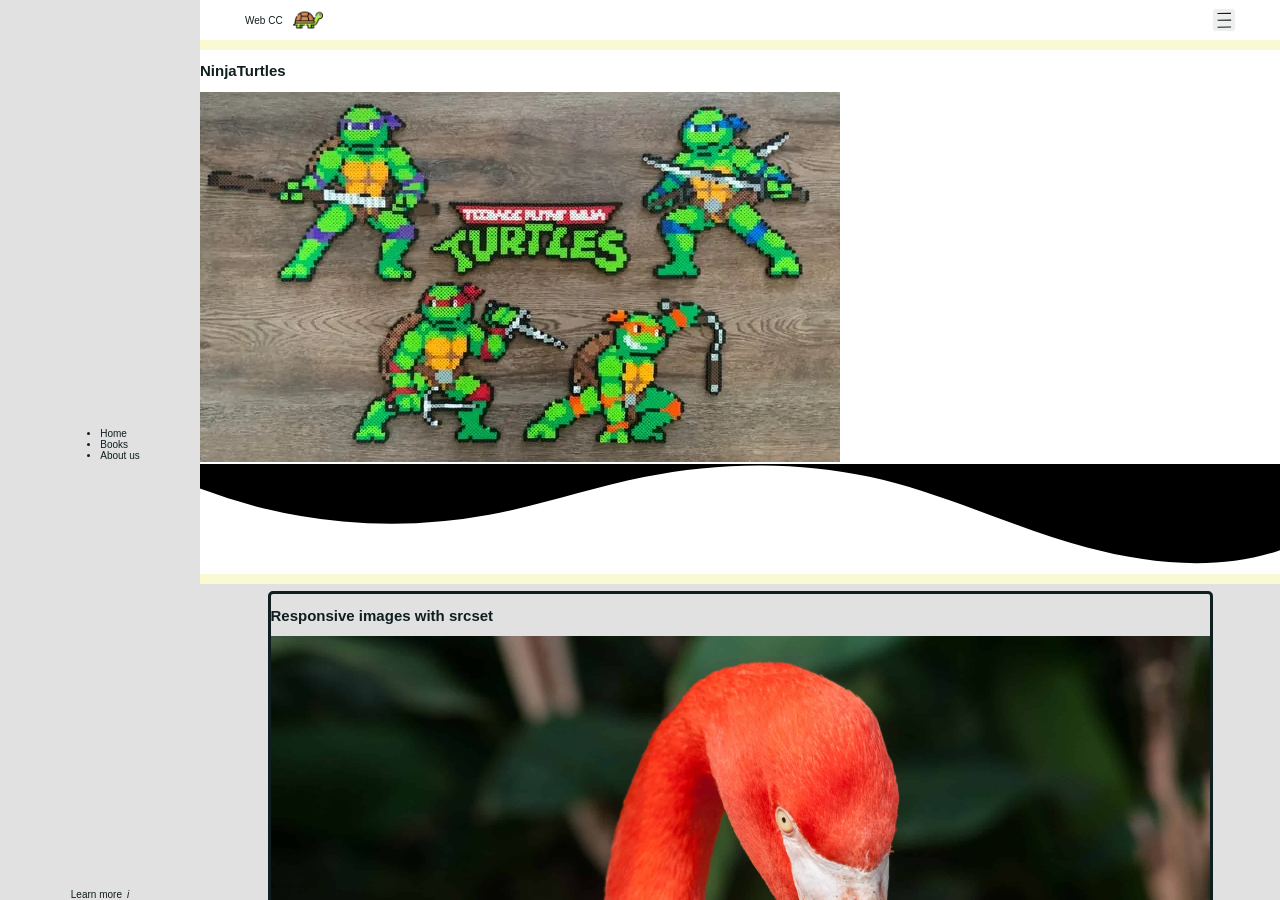
==== abril copy/index.html @ 85e75a59 "dropdown v1" ====
<!DOCTYPE html>
<html lang="en">
<head>
    <meta charset="UTF-8">
    <meta name="viewport" content="width=device-width, initial-scale=1.0">
    <title>Star wars API</title>
    <link rel="icon" href="/public/favicon.ico">
    <link rel="stylesheet" href="assets/css/styles.css">
    <link rel="stylesheet" href="assets/css/sidebar.css">
    <link rel="stylesheet" href="assets/css/header.css">
    <link rel="stylesheet" href="assets/css/main.css">
    <link rel="stylesheet" href="assets/css/footer.css">
    <link rel="stylesheet" href="assets/css/keyframes.css">
    <link rel="stylesheet" href="assets/css/buttons.css">
    <link rel="stylesheet" href="assets/css/tables.css">
    <link rel="stylesheet" href="assets/css/utils.css">
    <link rel="stylesheet" href="assets/css/carousel.css">
    <link rel="stylesheet" href="assets/css/media.css">
    <link rel="stylesheet" href="assets/css/forms.css">
    <link rel="stylesheet" href="assets/css/dropdown.css">
</head>
<body>
    <div id="page-wrapper" class="page-wrapper">
        <aside id="sidebar" class="sidebar" aria-roledescription="sidebar for the webpage">
            <div class="sidebar-header"></div>
            <div class="sidebar-body">
                <ul>
                    <li>Home</li>
                    <li>Books</li>
                    <li>About us</li>
                </ul>
            </div>
            <div class="sidebar-footer">
                <div class="d-flex-default">
                    <span>Learn more</span>
                    <i class="icon">i</i>
                </div>
            </div>
        </aside>
        <div id="main-content" class="main-content" aria-roledescription="page content">
            <header id="header" class="header">
                <nav class="navbar navbar-collapse">
                    <a href="/" class="brand-logo">
                        <span>Web CC</span>
                        <img src="./assets/img/logo.png" alt="turtle's logo">
                    </a>
                    <button class="nav-dropdown-toggler btn" aria-controls="nav-dropdown-menu" aria-expanded="false">
                        <span>
                            <svg xmlns="http://www.w3.org/2000/svg" viewBox="0 0 500 500">
                                <path d="M 97.529 101.228 L 398.877 98.022" id="line1"></path>
                                <path d="M 101.804 251.367 L 403.152 248.161" id="line2"></path>
                                <path d="M 100.735 404.178 L 402.083 400.972" id="line3"></path>
                            </svg>
                        </span>
                    </button>
                    <div class="nav-dropdown-menu bg-secondary" id="nav-dropdown-menu">
                        <ul class="navbar-ul">
                            <li class="bg-tertiary"><a href="#" class="link">Login</a></li>
                            <li class="bg-tertiary"><a href="#" class="link">Search</a></li>
                            <li class="bg-tertiary"><a href="#" class="link">Settings</a></li>
                            <hr>
                            <li class="dropdown-wrapper">
                                <a class="dropdown-toggler link">
                                    <span>More</span>
                                    <svg viewBox="0 0 24 24" xmlns="http://www.w3.org/2000/svg">
                                        <path d="M6 9L12 15L18 9" stroke-linecap="round" stroke-linejoin="round"/>
                                    </svg>
                                </a>
                                <div class="dropdown-menu">
                                    <ul class="dropdown-ul">
                                        <li class="dropdown-option"><a href="#" class="link">Link</a></li>
                                        <li class="dropdown-option"><a href="#" class="link">To</a></li>
                                        <li class="dropdown-option"><a href="#" class="link">other</a></li>
                                    </ul>
                                </div>
                            </li>
                        </ul>
                    </div>
                </nav>
            </header>
            <main id="main" class="snap-wrapper">
                <section class="snap-child hero-section bg-primary" aria-description="hero-section">
                    <div>
                        <h1><span>Ninja</span><span>Turtles</span></h1>
                    </div>
                    <img
                    src="./assets/img/animals/turtles.jpg"
                    alt="Hero background"
                    srcset="
                    ./assets/img/animals/cute.jpg 500px,
                    ./assets/img/animals/turtles800.jpg 80px,
                    ./assets/img/animals/flaming4x.jpg 1000px
                    "
                    sizes="
                    10px,
                    (min-width: 768px) 760px,
                    (min-width: 1024x) 10px"
                    >
                </section>
                <div class="app-wave">
                    <svg data-name="Layer 1" xmlns="http://www.w3.org/2000/svg" viewBox="0 0 1200 120" preserveAspectRatio="none">
                        <path d="M321.39,56.44c58-10.79,114.16-30.13,172-41.86,82.39-16.72,168.19-17.73,250.45-.39C823.78,31,906.67,72,985.66,92.83c70.05,18.48,146.53,26.09,214.34,3V0H0V27.35A600.21,600.21,0,0,0,321.39,56.44Z" class="shape-fill"></path>
                    </svg>
                </div>
                <section class="snap-child bg-secondary" aria-description="section-table">
                    <div class="container box mx-auto">
                        <div class="carousel bordered">
                            <div class="carousel-inner">
                                                            <div class="carousel-item">
                                <h2>Responsive images with srcset</h2>
                                <img 
                                class="img-block" 
                                src="./assets/img/flamingo-fallback.jpg" 
                                alt="responsive img tag"
                                srcset="
                                ./assets/img/animals/flamingo3x.jpg 450w, 
                                ./assets/img/animals/turtles.jpg 675w,
                                ./assets/img/animals/cute.jpg 900w,
                                "
                                sizes="
                                (min-width: 768px) 450px,
                                (min-width: 1024px) 675px
                                " >
                                
                            </div>
                            <div class="carousel-item">
                                <h2>Picture tag example</h2>
                                <picture>
                                    <img class="img-block" src="./assets/img/animals/nemo.jpg" alt="Nemo's photo">
                                    <source srcset="./assets/img/animals/cute.jpg" media="(prefers-color-scheme: dark)">
                                    <source srcset="./assets/img/animals/flamingo3x.jpg" media="(width >= 300px)">
                                </picture>
                            </div>
                            <div class="carousel-item">
                                <h2>Usemap: Latin america!</h2>
                                <img id="samerica" class="img-block" src="./assets/img/mapa png.png" alt="South america's maps" usemap="#samap">
                                <map name="samap">
                                    <area target="_blank" alt="Argentina" title="Argentina" href="https://de.wikipedia.org/wiki/Argentinien" coords="370,983,353,973,365,950,349,877,303,678,323,582,358,566,401,591,423,610,434,663,446,653,445,718,454,751,470,762,482,775,475,791,443,801,417,801,403,805,421,825,391,837,394,858,402,878,394,947,415,947,410,970,400,998" shape="poly">
                                    <area target="_blank" alt="Brasil" title="Brasil" href="https://de.wikipedia.org/wiki/Brasilien" coords="379,141,348,156,344,182,332,193,308,201,276,193,267,198,270,218,267,242,263,262,244,294,223,294,214,322,224,344,247,345,267,346,262,357,284,350,323,345,331,357,336,377,390,404,426,422,434,452,455,494,455,521,484,538,496,565,507,592,518,610,507,640,482,656,483,674,506,684,519,697,532,673,540,661,551,656,558,606,616,556,650,541,670,412,724,333,720,289,663,264,620,256,578,266,578,234,559,224,530,250,515,233,487,234,512,188,503,150,494,172,432,176,403,189,388,189" shape="poly">
                                    <area target="_self" alt="Venezuela" title="Venezuela" href="https://de.wikipedia.org/wiki/Venezuela" coords="310,186,324,173,318,133,360,130,362,99,365,68,340,54,289,46,269,28,246,35,249,58,237,74,224,62,222,39,220,56,225,74,225,88,250,86,257,95,284,100,286,122,284,141,287,158,296,170,299,178" shape="poly">
                                    <area target="_self" alt="Kolumbien" title="Kolumbien" href="https://de.wikipedia.org/wiki/Kolumbien" coords="218,29,187,49,168,77,152,97,158,137,150,160,132,177,156,197,175,190,199,218,219,236,239,233,248,249,254,228,244,208,243,189,247,174,275,166,275,117,251,117,240,100,226,104,210,76,207,54" shape="poly">
                                    <area target="" alt="Paraguay" title="Paraguay" href="https://de.wikipedia.org/wiki/Paraguay" coords="412,514,388,518,380,541,394,561,422,577,456,598,446,617,460,625,471,622,480,613,479,589,470,587,460,562,446,557,426,553,422,522" shape="poly">
                                </map>
                            </div>
                            </div>
                            <div class="carousel-nav">
                                <span href="#" class="carousel-link"></span>
                                <span href="#" class="carousel-link"></span>
                                <span href="#" class="carousel-link"></span>
                            </div>
                        </div>
                    </div>
                </section>
                <section class="snap-child bg-primary" aria-description="section-table">
                    <div class="container">
                        <h2>Marquee tags</h2>
                        <h3>Deprecated</h3>
                        <div class="">
                            <marquee behavior="slide" direction="right" bgcolor="pink">from left to right</marquee>
                            <marquee direction="alternate" width="auto" height="40" scrollamount="1" bgcolor="darkgray">This text will scroll from bottom to top slowly</marquee>
                            <marquee
                            direction="down"
                            width="250"
                            height="200"
                            behavior="alternate"
                            class="outlined" bgcolor="lightsalmon">
                            Marquee padre mueve vertical
                            <marquee behavior="scroll" direction="top" width="auto" bgcolor="red">Marquee hijo mueve horizontal</marquee>
                            </marquee>
                            <marquee
                            direction="down"
                            width="250"
                            height="200"
                            behavior="alternate"
                            class="outlined" bgcolor="navy">
                                <marquee behavior="alternate" direction="top">crea esta ilusion</marquee>
                            </marquee>
                            <marquee
                            class="app-marquee"
                            direction="down"
                            width="250"
                            height="200"
                            behavior="alternate"
                            class="outlined" bgcolor="whitesmoke">
                                <marquee behavior="alternate" direction="top"><img src="./assets/img/dvd-logo.png" alt="dvd logo" width="85"></marquee>
                            </marquee>
                        </div>
                    </div>   
                </section>
                <section class="sanp-child bg-secondary" aria-description="table-section">
                    <div class="container">
                        <table>
                            <thead>
                                <th>Id</td>
                                <th>Name</td>
                                <th>Types</td>
                                <th>Evolves</td>
                                <th>Image</td>
                            </thead>
                            <tbody>
                                <tr>
                                    <td>1</td>
                                    <td>Bulbasaur</td>
                                    <td>Grass / Poison</td>
                                    <td>Yes</td>
                                    <td><img src="https://i.ytimg.com/vi/a9ioQbltCtc/maxresdefault.jpg" alt="Bulbasaur image"></td>
                                </tr>
                                <tr>
                                    <td>2</td>
                                    <td>Squirtle</td>
                                    <td>Water</td>
                                    <td>Yes</td>
                                    <td><img src="https://preview.redd.it/image-squirtle-is-absolutely-awesome-anyone-remember-in-the-v0-oj0d97dt11461.jpg?auto=webp&s=ab800b1cd64ecb72b39e5fa33f98a95d7c6fcce6" alt="Squirtle image"></td>
                                </tr>
                                <tr>
                                    <td>3</td>
                                    <td>Charmander</td>
                                    <td>Fire</td>
                                    <td>Yes</td>
                                    <td><img src="https://cdn0.heartbase.gg/user_pictures/1598000/1598893/256.jpg?1706723418" alt="Charmander image"></td>
                                </tr>
                                <tr>
                                    <td>4</td>
                                    <td>Pikachu</td>
                                    <td>Electric</td>
                                    <td>No</td>
                                    <td><img src="https://www.fomostore.in/cdn/shop/files/BISTAM375_1_819d72f0-fb42-459e-8eec-2d70e9888a19.jpg?v=1751272333&width=1920" alt="Pikachu image"></td>
                                </tr>
                            </tbody>
                        </table>
                        <table class="custom-table">
                            <caption>
                                This is some fake data from Swapi
                            </caption>
                            <thead>
                                <tr>
                                    <th>Id</th>
                                    <th>name</th>
                                    <th>mass</th>
                                    <th>planet</th>
                                    <th>vehicle</th>
                                </tr>
                            </thead>
                            <tbody>
                                <tr>
                                    <td>1</td>
                                    <td>Luke Skywalker</td>
                                    <td>Fake</td>
                                    <td>Data</td>
                                    <td>Api</td>
                                </tr>
                                <tr>
                                    <td>1</td>
                                    <td>Luke Skywalker</td>
                                    <td>Fake</td>
                                    <td>Data</td>
                                    <td>Api</td>
                                </tr>
                                                                <tr>
                                    <td>1</td>
                                    <td>Luke Skywalker</td>
                                    <td>Fake</td>
                                    <td>Data</td>
                                    <td>Api</td>
                                </tr>
                                                                <tr>
                                    <td>1</td>
                                    <td>Luke Skywalker</td>
                                    <td>Fake</td>
                                    <td>Data</td>
                                    <td>Api</td>
                                </tr>
                            </tbody>
                        </table>
                    </div>
                </section>
                <section class="snap-child bg-tertiary" aria-description="media-section">
                    <div class="container">
                        Video demonstration
                        <video controls autoplay muted loop class="app-video">
                            <source src="/abril/assets/media/bible.mp4" type="video/mp4">
                            Your browser does not support the video tag.
                        </video>
                    </div>
                    <div class="container">
                        Audio tag is really useful!
                        <audio controls>
                            <source src="./assets/media/linkin.mp3" type="audio/mp3">
                            Your browser does not support the audio element.
                        </audio>
                    </div>
                </section>
                <section class="snap-child bg-tertiary" aria-description="media-section">
                    <div class="container">
                        <form action="Hey">
                            <caption>example Form</caption>
                            <fieldset class="form-fieldset form-fieldset-text">
                                <label for="username">Username</label>
                                <input type="text" name="username" id="username" placeholder="username">
                            </fieldset class="form-fieldset form-fieldset-text">
                            <fieldset class="form-fieldset form-fieldset-text">
                                <label for="username">email</label>
                                <input type="email" name="email" id="email" placeholder="email">
                            </fieldset class="form-fieldset form-fieldset-text">
                            <fieldset>
                                <label for="password">password</label>
                                <input type="password" name="password" id="password" placeholder="password">
                            </fieldset class="form-fieldset form-fieldset-text">
                            <fieldset class="form-fieldset form-fieldset-text">
                                <label for="birthdate">Birthdate</label>
                                <input type="date" name="birthdate" id="birthdate" placeholder="consent">
                            </fieldset>
                            <fieldset>
                                <label for="business">Business Area</label>
                                <select name="business" id="business">
                                    <option value="IT">IT</option>
                                    <option value="Medicine">Medicine</option>
                                    <option value="Education">Education</option>
                                </select>
                            </fieldset>
                            <fieldset>
                                <label for="letter">Presentation Letter</label>
                                <textarea name="letter" id="letter"></textarea>
                            </fieldset>
                            <fieldset>
                                <label for="consent">Consent the Terms and Conditions</label>
                                <input type="checkbox" name="consent" id="consent" placeholder="consent">
                            </fieldset>
                        </form>
                        <div class="d-flex-default"><button class="btn btn-primary"></button><button class="btn btn-danger"></button></div>
                    </div>
                    <div class="container">
                        Audio tag is really useful!
                        <audio controls>
                            <source src="./assets/media/numb.mp4" type="audio/mp3">
                            Your browser does not support the audio element.
                        </audio>
                    </div>
                </section>
            </main>
            <footer id="footer"></footer>
        </div>
    </div>
</body>
<script defer type="module" src="./assets/js/app.js"></script>
</html>
---- abril copy/assets/css/styles.css ----
/*
ROOT ROOT ROOT ROOT ROOT
ROOT ROOT ROOT ROOT ROOT
ROOT ROOT ROOT ROOT ROOT
ROOT ROOT ROOT ROOT ROOT
ROOT ROOT ROOT ROOT ROOT
*/
:root {
    --container-pad: 0.75rem;
    --container-ms: 0.5rem;
    --container-me: 0.5rem;
    --app-gap: 0.5rem;
    --app-border: solid 0.35rem;
    --app-border-radius: 0.5rem;
    --dark: rgb(15, 30, 30);
    --dark-2: rgb(30, 50, 50);
    --dark-3: rgb(30, 79, 79);
    --light: rgb(255, 255, 255);
    --light-2: rgb(225, 225, 225);
    --light-3: rgb(200, 200, 200);
    --app-border-dark: var(--primary);
    --app-border-light: var(--tertiary);
    --primary: rgb(255 232 31);
    --secondary: rgb(124, 197, 124);
    --tertiary: rgb(46 85 124);
    --primary-rgb: 255, 232, 31;
    --secondary-rgb: 124, 197, 124;
    --tertiary-rgb: 46, 85, 124;
    --app-table-cell-width: 3rem;
    --app-table-padding: 0rem .75rem;
    --app-table-border-width: 0.125rem;
    --bg-primary: var(--light);
    --bg-secondary: var(--light-2);
    --bg-tertiary: var(--light-3);
    --bg-primary-dark: var(--dark);
    --bg-secondary-dark: var(--dark-2);
    --bg-tertiary-dark: var(--dark-3);
    --app-color-transition: 0.4s ease;
    --link-padding: 0.15rem 0.5rem;
}  

/*
Source - https://stackoverflow.com/a/35256494
Posted by JamieC, modified by community. See post 'Timeline' for change history
Retrieved 2026-04-23, License - CC BY-SA 4.0
*/

html {
  box-sizing: border-box;
  /* 62.5% of 16px user agent font size is 10px */
  font-size: 62.5%;
}

*, *:before, *:after {
  box-sizing: inherit;
}


body {
    background-color: var(--light);
    font-family: sans-serif;
    color: var(--dark);
    margin: 0;
    padding: 0;
    width: 100vw;
    overflow: hidden;
}
body.dark-theme {
    background-color: var(--dark);
    color: var(--light);
    --bg-primary: var(--dark);
    --bg-secondary: var(--dark-2);
    --bg-tertiary: var(--dark-3);
    --color-primary: var(--light);
    --color-secondary: var(--light-2);
    --color-tertiary: var(--light-3);
}
.container {
    padding: var(--container-pad);
    margin-left: var(--container-ms);
    margin-right: var(--container-me)
}
.container.box {
    width: 320px;
}
div#page-wrapper {
    display: flex;
    flex-direction: column;
    box-sizing: border-box;
    width: 100vw;
    overflow: hidden;
}

@media screen  and (min-width: 765px) {
    div#page-wrapper {
        flex-direction: row;
    }
}




section {
    position: relative;
    border-top: 1rem solid lightgoldenrodyellow;
}
section.bg-primary {
    background-color: var(--bg-primary);
}
section.bg-secondary {
    background-color: var(--bg-secondary);
}
section.bg-tertiary {
    background-color: var(--bg-tertiary);
}
.d-flex-resp {
    display: flex;
    justify-content: space-between;
    align-items: center;
    flex-direction: column;
}

.d-flex-default {
    display: flex;
    justify-content: space-between;
    align-items: center;
    gap: var(--app-gap);
}

@media only screen and (min-width: 576px) {
    .d-flex-resp {
        flex-direction: row;
    }
    .container.box {
        width: 550px;
    }
}
@media only screen and (min-width: 768px) {
    .container.box {
        width: 760px;
    }
}

@media only screen and (min-width: 1024px) {
    .container.box {
        width: 960px;
    }
}
/* .container:hover {
    scale: 1.2;
    cursor: pointer;
} */


/*
TABLES TABLES TABLES TABLES
TABLES TABLES TABLES TABLES
TABLES TABLES TABLES TABLES
TABLES TABLES TABLES TABLES
TABLES TABLES TABLES TABLES
*/

table {
    border: none;
    border-collapse: collapse;
    color: inherit;
}

table td {
    border: var(--app-border);
    border-width: var(--app-table-border-width);
    padding: var(--app-table-padding);
    width: var(--app-table-cell-width);
}

table th {
    background-color: var(--primary);
    border: var(--app-border);
    border-width: var(--app-table-border-width);
    color: inherit;
}

table img {
    max-width: 100%;
}
---- abril copy/assets/css/sidebar.css ----
/*
SIDEBAR SIDEBAR SIDEBAR SIDEBAR 
SIDEBAR SIDEBAR SIDEBAR SIDEBAR
SIDEBAR SIDEBAR SIDEBAR SIDEBAR
SIDEBAR SIDEBAR SIDEBAR SIDEBAR
SIDEBAR SIDEBAR SIDEBAR SIDEBAR
SIDEBAR SIDEBAR SIDEBAR SIDEBAR
SIDEBAR SIDEBAR SIDEBAR SIDEBAR
*/
:root {
    --sidebar-width: 200px;
}

.sidebar {
    display: none;
}

@media only screen and (min-width: 768px) {
    .sidebar {
        display: flex;
        flex-direction: column;
        justify-content: space-between;
        align-items: center;
        height: 100vh;
        min-height: 100vh;
        width: var(--sidebar-width);
        background-color: var(--light-2);
    }
}
---- abril copy/assets/css/header.css ----
/*
HEADER HEADER HEADER HEADER 
HEADER HEADER HEADER HEADER
HEADER HEADER HEADER HEADER
HEADER HEADER HEADER HEADER
HEADER HEADER HEADER HEADER
HEADER HEADER HEADER HEADER
HEADER HEADER HEADER HEADER
*/

:root {
    --app-header-width: 100vw;
    --app-header-height: 3.25rem;
    --app-header-padding: 0.5rem 4.5rem;
    --app-logo-width: 3rem;
}

.header nav {
    display: flex;
    justify-content: space-between;
    align-items: center;
    padding: var(--app-header-padding);
}

.header {
    box-sizing: inherit;
    width: var(--app-header-width);
    position: sticky;
    transition: transform 0.4s ease;
    z-index: 1000;
}

.brand-logo {
    display: flex;
    justify-content: space-between;
    align-items: center;
    gap: 1rem;
    width: fit-content;
    text-decoration: none;
    transition: color var(--app-color-transition);
    color: inherit;
    outline: none;
    cursor: pointer;
}

.brand-logo:hover, .brand-logo:focus, .brand-logo:active {
    color: var(--primary);
    outline: solid 0.125rem var(--primary);
}

.brand-logo img {
    max-width: var(--app-logo-width);
}

nav .btn.nav-dropdown-toggler {
    display: block;
    padding: 0;
}

nav .nav-dropdown-toggler span {
    display: block;
    position: relative;
    font-size: 1.5rem;
}

nav .nav-dropdown-toggler svg {
    display: block;
    fill: transparent;
    width: 1.5em;
    stroke: var(--dark);
    stroke-width: 2.5rem;
    transition: all 0.4s ease;
}

nav .nav-dropdown-toggler svg  path {
    transition: d 0.4s ease;
}

nav .nav-dropdown-toggler:focus svg, nav .nav-dropdown-toggler:focus-visible svg, nav .nav-dropdown-toggler:active svg {
    stroke: var(--primary);
    background-color: rgba(var(--primary-rgb), 0.25);
}

nav .nav-dropdown-toggler:focus svg path#line1, nav .nav-dropdown-toggler:focus-visible svg path#line1, .nav-dropdown-toggler.active svg path#line1{
    d: path("M 97.529 101.228 L 403.151 405.781");
}

nav .nav-dropdown-toggler:focus svg path#line2, nav .nav-dropdown-toggler:focus-visible svg path#line2, .nav-dropdown-toggler.active svg path#line2{
    d: path("M 101.804 251.367 L 403.152 248.161");
}

nav .nav-dropdown-toggler:focus svg path#line3, nav .nav-dropdown-toggler:focus-visible svg path#line3, .nav-dropdown-toggler.active svg path#line3{
    d: path("M 100.735 404.178 L 397.809 99.625");
}




nav .nav-dropdown-toggler:hover span::before, nav .nav-dropdown-toggler:hover span::after {
    background-color: var(--primary);
    color: var(--primary);
}

nav .nav-dropdown-toggler:focus span::before, nav .nav-dropdown-toggler:hover span::before {
    transform: rotate(0deg) translate(0px, -4px);
}

nav .nav-dropdown-toggler:focus span::after, nav .nav-dropdown-toggler:hover span::after {
    transform: rotate(0deg) translate(0px, 4px);
}

nav .nav-dropdown-toggler.active span::before {
    transform: rotate(45deg) translate(4px, 4px);
}

nav .nav-dropdown-toggler.active span::after {
    transform: rotate(-45deg) translate(2px, -3px);
}



nav.navbar .nav-dropdown-menu {
    position: absolute;
    top: 100%;
    left: 0;
    right: 0;
    height: 100vh;
    max-height: 0vh;
    padding: 0;
    margin: 0;
    transition: max-height 0.4s ease, padding 0.4s ease;
    overflow: hidden;
}

nav .nav-dropdown-menu.active {
    display: block !important;
    max-height: 100vh;
    padding: var(--app-header-padding);
}

.navbar-ul {
    list-style: none;
    padding: 0.35rem 1.5rem;
    margin: 0;
    display: flex;
    justify-content: space-between;
    align-items: start;
    flex-direction: column;
    /*necessary to put width 100%?*/
}

.navbar-ul li:not(:first-of-type) {
    margin-top: var(--list-margin);
}
@media screen  and (min-width: 500px) {
    :root {
        --app-header-width: 100%;
    }
/*     
    nav .btn.nav-dropdown-toggler {
        display: none;
    }
    nav.navbar-collapse .nav-dropdown-menu, nav.navbar-collapse .nav-dropdown-menu.active {
        display: block !important;
        position: relative;
        width: fit-content;
        height: fit-content;
        max-height: none;
        padding: 0.25rem;
        background-color: transparent !important;
        overflow: visible;
    }
    ul.navbar-ul {
        flex-direction: row;
    }

    .navbar-ul li:not(:first-of-type) {
        margin-left: var(--list-margin);
        margin-top: 0;
    }
    .navbar-ul li {
        background-color: transparent !important;
    } */
}
---- abril copy/assets/css/main.css ----
:root {
    --list-margin: 0.5rem;
}

.main-content {
    display: block;
    overflow: hidden scroll;
    height: 100vh;
}

.app-ul, .dropdown-ul {
    display: flex;
    justify-content: space-between;
    align-items: center;
    padding: 0;
    margin: 0;
    position: relative;
    list-style: none;
    flex-direction: column;
}


.app-ul li .link, .navbar-ul li .link, .dropdown-ul li .link {
    display: block;
    width: 100%;
    padding: var(--link-padding);
}

.link.outlined:hover,
.link.outlined:focus,
.link.outlined:focus-visible {    
    outline: var(--app-border);
}

.app-ul li:not(:first-of-type), .dropdown-ul li:not(:first-of-type) {
    margin-top: var(--list-margin);
}

.link {
    color: inherit;
    outline: none;
    text-decoration: none;
    color: inherit;
    cursor: pointer;
    transition: all 0.4s ease;
}
.link:hover, .link:focus, .link:active {
    color: var(--primary);
    text-decoration: underline;
}

@media only screen and (min-width: 768px) {
    .main-content {
        width: calc(100vw - var(--sidebar-width));
    }
}
---- abril copy/assets/css/buttons.css ----
/*
.btn .btn .btn .btn 
.btn .btn .btn .btn
.btn .btn .btn .btn
.btn .btn .btn .btn
.btn .btn .btn .btn
.btn .btn .btn .btn
.btn .btn .btn .btn
*/

:root {
    --btn-padding: 0.25rem;
    --btn-border: none;
    --btn-outline: solid 0.75rem var(--primary);
    --btn-shadow: 0px 0px 0px 2px rgba(0,0,0, 0.5);
    --btn-radius: 0.25rem;
}
.btn {
    display: inline-block;
    font-weight: 400;
    text-align: center;
    white-space: nowrap;
    vertical-align: middle;
    -webkit-user-select: none;
    -moz-user-select: none;
    -ms-user-select: none;
    user-select: none;
    border: none;
    padding: var(--btn-padding);
    font-size: 1rem;
    line-height: 1;
    cursor: pointer;
    border-radius: var(--btn-radius);
    transition: color .15s ease-in-out, background-color .15s ease-in-out, outline .15s ease-in-out, box-shadow .15s ease-in-out;
}

.btn:hover, .btn:focus, .btn:active {
    outline: var(--btn-border);
    box-shadow: var(--btn-shadow);
    color: var(--primary);
    background-color: rgba(0, 0, 0, 0.25);
}
---- abril copy/assets/css/utils.css ----
.bordered {
    border-radius: var(--app-border-radius);
    border: var(--app-border);
    border-color: var(--app-border-color);
}
.mx-auto {
    margin: 0 auto !important;
}

.bg-primary {
    background-color: var(--bg-primary) !important;
}

.bg-secondary {
    background-color: var(--bg-secondary) !important;
}

.bg-tertiary {
    background-color: var(--bg-tertiary) !important;
}

.color-primary {
    color: var(--color-primary) !important;
}

.color-secondary {
    color: var(--color-secondary) !important;
}

.color-tertiary {
    color: var(--color-tertiary) !important;
}
---- abril copy/assets/css/carousel.css ----
.carousel-ds-wrapper {
    position: relative;
}

.carousel-ds {
    position: relative;
    height: fit-content;
    overflow-x: clip;
}

.carousel-ds-item {
    background-color: lightskyblue;
    border: solid burlywood 0.5rem;
    position: absolute;
    padding: 2rem;
	border-radius: 12px;
    transition: all 0.5s ease;
}

.carousel-ds-item.active {
    top: -1.5rem;
    outline: red 1px solid;
}

.carousel-ds-nav {
    position: relative;
    display: flex;
    flex-basis: 100%;
    align-items: center;
    justify-content: center;
    gap: 2rem;
    margin-top: 1rem;
}
.carousel-ds-nav-btn {
    border: solid black 0.5rem;
    cursor: pointer;
}
---- abril copy/assets/css/media.css ----
/*
IMAGES IMAGES IMAGES IMAGES
IMAGES IMAGES IMAGES IMAGES
IMAGES IMAGES IMAGES IMAGES
IMAGES IMAGES IMAGES IMAGES
IMAGES IMAGES IMAGES IMAGES
*/

.img-block {
    display: block;
    width: 100%;
}




/*
VIDEO VIDEO VIDEO VIDEO
VIDEO VIDEO VIDEO VIDEO
VIDEO VIDEO VIDEO VIDEO
VIDEO VIDEO VIDEO VIDEO
VIDEO VIDEO VIDEO VIDEO
*/

.app-video {
    background-color: red;
    max-width: 80%;
    margin: 0 auto;
    display: block;
    border: var(--app-border);
    padding: var(--app-table-padding);
}

.app-video-player {

}
---- abril copy/assets/css/forms.css ----
input {
    appearance: none;
    -webkit-appearance: none;
    border: none;
    padding: 0;
    margin: 0;
}
---- abril copy/assets/css/dropdown.css ----
.dropdown-wrapper {
    position: relative;
    display: block;
}
.dropdown-toggler {
    display: flex !important;  
    align-items: center;
    justify-content: space-between;
    gap: 0.5rem;
}

.dropdown-toggler span {
    display: block;
}

.dropdown-toggler svg {
    display: block;
    width: 1em;
    height: 1em;
    stroke: currentColor;
    fill: transparent;
    stroke-width: 0.2rem;
}

.dropdown-menu {
    position: absolute;
    top: 100%;
    left: 0;
    right: 0;
    height: max-content;
    max-height: 0px;
    overflow: hidden;
    transition: max-height 0.2s ease, background-color 0.2s ease;

}

.dropdown-wrapper.active .dropdown-toggler {
    background-color: var(--bg-secondary);
}


.dropdown-wrapper.active .dropdown-menu {
    max-height: max-content;
    background-color: var(--bg-secondary);
}

.dropdown-option {
    display: block;
    width: 100%;
}
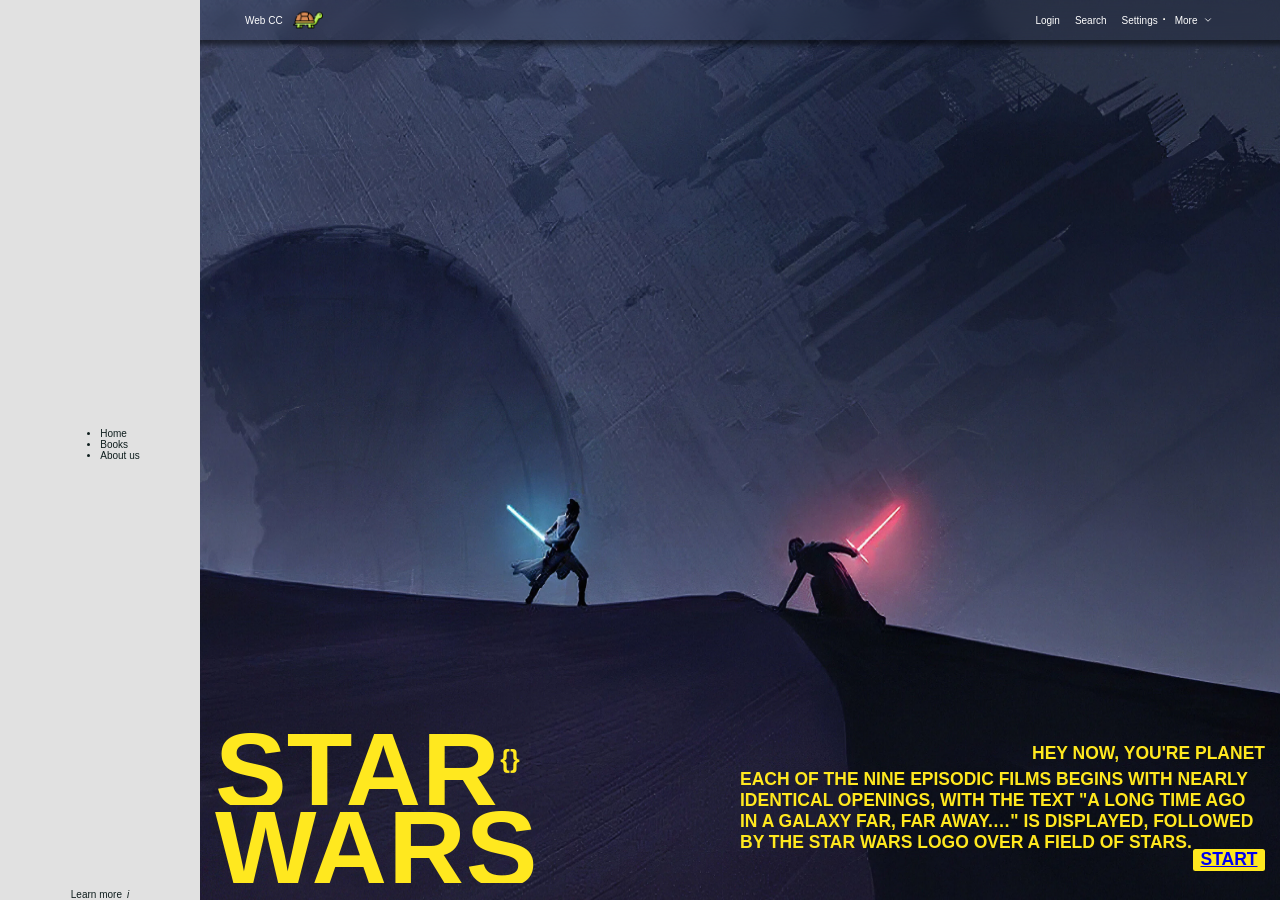
==== commit 1d3d1f71: "hero bild, need to animate it" ====
--- a/abril copy/index.html
+++ b/abril copy/index.html
@@ -80,22 +80,45 @@
             </header>
             <main id="main" class="snap-wrapper">
                 <section class="snap-child hero-section bg-primary" aria-description="hero-section">
-                    <div>
-                        <h1><span>Ninja</span><span>Turtles</span></h1>
-                    </div>
-                    <img
-                    src="./assets/img/animals/turtles.jpg"
-                    alt="Hero background"
-                    srcset="
-                    ./assets/img/animals/cute.jpg 500px,
-                    ./assets/img/animals/turtles800.jpg 80px,
-                    ./assets/img/animals/flaming4x.jpg 1000px
-                    "
-                    sizes="
-                    10px,
-                    (min-width: 768px) 760px,
-                    (min-width: 1024x) 10px"
-                    >
+                    <div class="main-bg">
+                        <div class="clipper active">
+                            <picture>
+                                <source type="image/webp" srcset="./assets/img/hero/herobg-lg.webp" media="(min-width: 1024px)">
+                                <source type="image/jpg" srcset="./assets/img/hero/herobg-lg.webp" media="(min-width: 768px)">
+                                <source type="image/jpg" srcset="./assets/img/hero/herobg-lg.jpg" media="(min-width: 498px)">
+                                <source type="image/jpg" srcset="./assets/img/hero/herobg-sm.jpg" media="(min-width: 300px)">
+                                <img src="./assets/img/hero/herobg-lg.webp" alt="default hero background" role="presentation">
+                            </picture>
+                        </div>
+                    </div>
+                    <div class="section-content">
+                        <div class="text-content">
+                            <h1 class="text-wrap uppercase">
+                                <div class="split">
+                                    <span class="line linesymbol active">Star</span>
+                                </div>
+                                <div class="split">
+                                    <span class="line active">Wars</span>
+                                </div>
+                            </h1>
+                        </div>
+                        <div class="media-content">
+                            <p class="h6 uppercase bold m-0 text-wrap">
+                                <span class="line wrap active">
+                                    Hey now, you're planet
+                                </span>
+                            </p>
+                            <p class="h6 uppercase bold m-0 text-wrap">
+                                <span class="line wrap active">
+                                    Each of the nine episodic films begins with nearly identical openings, with the text "A long time ago in a galaxy far, far away.…" is displayed, followed by the Star Wars logo over a field of stars.
+                                </span>
+                            </p>
+                            <a href="#section1" class="h6 btn btn-primary bold btn-marquee">
+                                <span>START</span>
+                                <marquee behavior="scroll" direction="right">START</marquee>
+                            </a>
+                        </div>
+                    </div>
                 </section>
                 <div class="app-wave">
                     <svg data-name="Layer 1" xmlns="http://www.w3.org/2000/svg" viewBox="0 0 1200 120" preserveAspectRatio="none">
--- a/abril copy/assets/css/header.css
+++ b/abril copy/assets/css/header.css
@@ -20,12 +20,15 @@
     justify-content: space-between;
     align-items: center;
     padding: var(--app-header-padding);
+    color: var(--light);
 }
 
 .header {
     box-sizing: inherit;
     width: var(--app-header-width);
     position: sticky;
+    backdrop-filter: blur(10px);
+    box-shadow: 0px 0px 5px 5px rgba(0, 0, 0, 0.5);
     transition: transform 0.4s ease;
     z-index: 1000;
 }
@@ -156,7 +159,7 @@
     :root {
         --app-header-width: 100%;
     }
-/*     
+    
     nav .btn.nav-dropdown-toggler {
         display: none;
     }
@@ -180,5 +183,5 @@
     }
     .navbar-ul li {
         background-color: transparent !important;
-    } */
+    }
 }
--- a/abril copy/assets/css/main.css
+++ b/abril copy/assets/css/main.css
@@ -7,6 +7,91 @@
     overflow: hidden scroll;
     height: 100vh;
 }
+/*
+HERO HERO HERO HERO HERO
+HERO HERO HERO HERO HERO
+HERO HERO HERO HERO HERO
+HERO HERO HERO HERO HERO
+HERO HERO HERO HERO HERO
+*/
+.hero-section {
+    position: relative;
+    width: 100%;
+    height: 100vh;
+}
+
+.hero-section .main-bg {
+    position: absolute;
+    top: 0;
+    left: 0;
+    right: 0;
+    bottom: 0;
+    
+}
+
+.main-bg img {
+    position: absolute;
+    height: 100%;
+    width: 120%;
+    left: 50%;
+    transform: translate(-50%, 0%);
+}
+
+.main-bg .clipper {
+    position: absolute;
+    height: 120%;
+    width: 120%;
+    top: -20%;
+    left: 50%;
+    transform: translate(-50%, 0%);
+    background-color: red;
+    z-index: 10;
+    transition: clip-path 1s ease;
+    overflow: hidden;
+    clip-path: polygon(59% 61%, 36% 62%, 60% 43%, 36% 43%);
+
+}
+
+.clipper.active {
+    clip-path: polygon(0% 0%, 100% 0%, 100% 100%, 0% 100%);
+}
+
+.text-content {
+    position: relative;
+}
+
+.hero-section .section-content {
+    z-index: 100;
+    color: var(--primary);
+    position: absolute;
+    bottom: 5.5rem;
+    left: 0;
+    right: 0;
+    height: fit-content;
+    display: flex;
+    justify-content: space-between;
+    align-items: center;
+    padding: .25rem 1.5rem;
+}
+
+.hero-section .section-content .media-content {
+    display: flex;
+    justify-content: flex-end;
+    flex-wrap: wrap;
+    max-width: 50%;
+}
+
+
+
+
+
+/*
+ROOT ROOT ROOT ROOT ROOT
+ROOT ROOT ROOT ROOT ROOT
+ROOT ROOT ROOT ROOT ROOT
+ROOT ROOT ROOT ROOT ROOT
+ROOT ROOT ROOT ROOT ROOT
+*/
 
 .app-ul, .dropdown-ul {
     display: flex;
--- a/abril copy/assets/css/keyframes.css
+++ b/abril copy/assets/css/keyframes.css
@@ -0,0 +1,17 @@
+@keyframes shake {
+  10%, 90% {
+    transform: translate3d(-1px, 0, 0);
+  }
+  
+  20%, 80% {
+    transform: translate3d(2px, 0, 0);
+  }
+
+  30%, 50%, 70% {
+    transform: translate3d(-4px, 0, 0);
+  }
+
+  40%, 60% {
+    transform: translate3d(4px, 0, 0);
+  }
+}
--- a/abril copy/assets/css/buttons.css
+++ b/abril copy/assets/css/buttons.css
@@ -9,7 +9,7 @@
 */
 
 :root {
-    --btn-padding: 0.25rem;
+    --btn-padding: 0.25rem 0.75rem;
     --btn-border: none;
     --btn-outline: solid 0.75rem var(--primary);
     --btn-shadow: 0px 0px 0px 2px rgba(0,0,0, 0.5);
@@ -39,4 +39,46 @@
     box-shadow: var(--btn-shadow);
     color: var(--primary);
     background-color: rgba(0, 0, 0, 0.25);
+}
+
+.btn-primary {
+    background-color: var(--primary);
+}
+
+.btn-primary:hover, .btn-primary:focus, .btn-primary:active {
+    color: var(--light);
+    background-color: rgba(var(--primary-rgb), 0.5);
+}
+
+.btn-marquee {
+    position: relative;
+}
+
+.btn-marquee span, .btn-marquee marquee {
+    transition: opacity 0.4s ease, color 0.4s ease;
+    opacity: 0;
+}
+
+.btn-marquee span {
+    display: block;
+    opacity: 1;
+}
+
+.btn-marquee marquee {
+    opacity: 0;
+    position: absolute;
+    top: 0;
+    left: 0;
+    right: 0;
+    height: 100%;
+    width: 100%;
+    z-index: -1;
+}
+
+.btn-marquee:hover span, .btn-marquee:active span, .btn-marquee:focus span {
+    opacity: 0;
+}
+
+.btn-marquee:hover marquee, .btn-marquee:active marquee, .btn-marquee:focus marquee {
+    opacity: 1;
 }
--- a/abril copy/assets/css/utils.css
+++ b/abril copy/assets/css/utils.css
@@ -29,4 +29,185 @@
 
 .color-tertiary {
     color: var(--color-tertiary) !important;
-}+}
+
+h1[class*=uppercase], 
+h2[class*=uppercase], 
+h3[class*=uppercase], 
+h4[class*=uppercase], 
+h5[class*=uppercase], 
+h6[class*=uppercase], 
+a[class*=uppercase], 
+p[class*=uppercase], 
+strong[class*=uppercase], 
+b[class*=uppercase], 
+span[class*=uppercase]
+ {
+    text-transform: uppercase;
+}
+
+.text-wrap {
+    position: relative;
+    margin: 0;
+    padding: 0;
+    overflow: hidden;
+}      
+
+h1, [class*='h1'] {
+    font-size: 6rem;
+}
+
+[class*='text-wrap'] [class*='split'] {
+    display: flex;
+    overflow: hidden;
+    position: relative;
+    line-height: 0.7;
+    padding: 0;
+    margin: 0;
+}
+
+[class*='text-wrap'] [class*='split'] [class*='line'], [class*='line'] {
+    display: inline-block;
+    position: relative;
+    font-size: inherit;
+    padding-top: 0.25rem;
+    transform-origin: 0 50%;
+    white-space: nowrap;
+    will-change: transform;
+    transform: translateY(100%) rotate(30deg);
+    transition: transform 0.4s ease;
+}
+
+[class*='text-wrap'] [class*='split'] [class*='line'].active, [class*='line'].active {
+    transform: translateY(5%) rotate(0deg);
+}
+
+[class*='text-wrap'] [class*='split'] [class*='linesymbol']::after {
+    content: "{}";
+    font-size: 2.5rem;
+    position: absolute;
+    right: -2rem;
+    left: auto;
+    top: auto;
+    bottom: 4rem;
+    animation: shake 0.82s cubic-bezier(.36,.07,.19,.97) both;
+    transform: translate3d(0, 0, 0);
+    backface-visibility: hidden;
+    perspective: 1000px;
+    animation-delay: 3s;
+    animation-iteration-count: 2;
+}
+
+[class*='line'].wrap {
+    white-space: wrap;
+}
+
+
+h1,[class*=h1] {
+    font-size: 7.25rem
+}
+
+@media screen and (min-width: 768px) {
+    h1,[class*=h1] {
+        font-size:8.25rem
+    }
+}
+
+@media screen and (min-width: 1024px) {
+    h1,[class*=h1] {
+        font-size:10.75rem
+    }
+}
+
+h2,[class*=h2] {
+    font-size: 5rem
+}
+
+@media screen and (min-width: 768px) {
+    h2,[class*=h2] {
+        font-size:6.25rem
+    }
+}
+
+@media screen and (min-width: 1024px) {
+    h2,[class*=h2] {
+        font-size:8.25rem
+    }
+}
+
+h3,[class*=h3] {
+    font-size: 3rem
+}
+
+@media screen and (min-width: 768px) {
+    h3,[class*=h3] {
+        font-size:6.25rem
+    }
+}
+
+@media screen and (min-width: 1024px) {
+    h3,[class*=h3] {
+        font-size:8.75rem
+    }
+}
+
+h4,[class*=h4] {
+    font-size: 2rem
+}
+
+@media screen and (min-width: 768px) {
+    h4,[class*=h4] {
+        font-size:4.25rem
+    }
+}
+
+@media screen and (min-width: 1024px) {
+    h4,[class*=h4] {
+        font-size:6.75rem
+    }
+}
+
+h5,[class*=h5] {
+    font-size: 1.55rem
+}
+
+@media screen and (min-width: 768px) {
+    h5,[class*=h5] {
+        font-size:2.5rem
+    }
+}
+
+@media screen and (min-width: 1024px) {
+    h5,[class*=h5] {
+        font-size:3.5rem
+    }
+}
+
+h6,[class*=h6] {
+    font-size: 1rem
+}
+
+@media screen and (min-width: 768px) {
+    h6,[class*=h6] {
+        font-size:1.25rem
+    }
+}
+
+@media screen and (min-width: 1024px) {
+    h6,[class*=h6] {
+        font-size:1.75rem
+    }
+}
+
+.pl-3 {
+    padding-left: 3.5rem;
+}
+
+.m-0 {
+    margin: 0;
+}
+
+.bold {
+    font-weight: 600;
+}
+
--- a/abril copy/assets/css/dropdown.css
+++ b/abril copy/assets/css/dropdown.css
@@ -24,14 +24,13 @@
 
 .dropdown-menu {
     position: absolute;
-    top: 100%;
+    top: calc(100% + 1.5rem);
     left: 0;
     right: 0;
-    height: max-content;
-    max-height: 0px;
-    overflow: hidden;
-    transition: max-height 0.2s ease, background-color 0.2s ease;
-
+    height: fit-content;
+    transition: opacity 0.2s ease, transform 0.2s ease;
+    opacity: 0;
+    transform: translateY(-1.5rem);
 }
 
 .dropdown-wrapper.active .dropdown-toggler {
@@ -40,7 +39,8 @@
 
 
 .dropdown-wrapper.active .dropdown-menu {
-    max-height: max-content;
+    opacity: 1;
+    transform: translateY(0);
     background-color: var(--bg-secondary);
 }
 
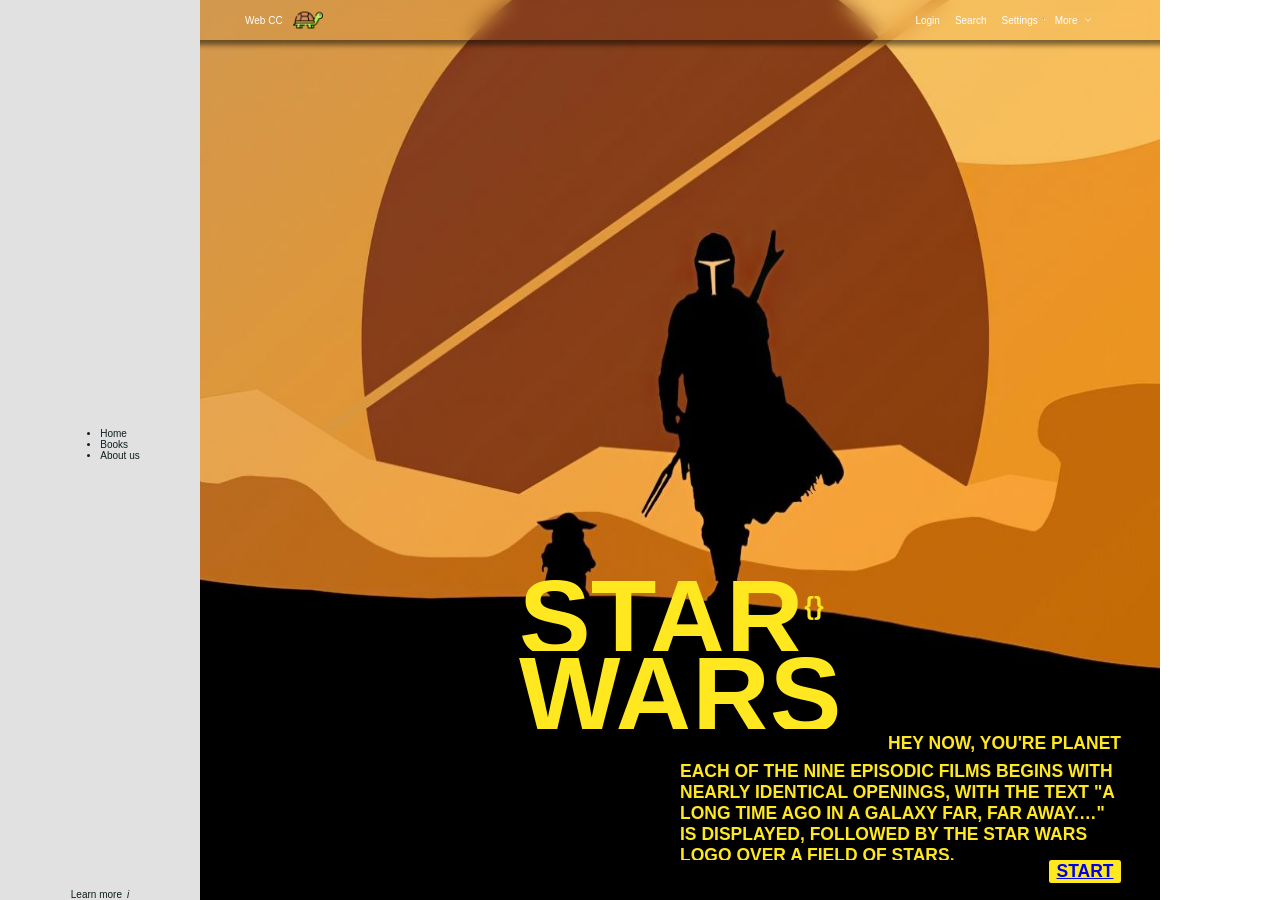
==== commit eff9d146: "custom marquees" ====
--- a/abril copy/index.html
+++ b/abril copy/index.html
@@ -83,10 +83,14 @@
                     <div class="main-bg">
                         <div class="clipper active">
                             <picture>
-                                <source type="image/webp" srcset="./assets/img/hero/herobg-lg.webp" media="(min-width: 1024px)">
-                                <source type="image/jpg" srcset="./assets/img/hero/herobg-lg.webp" media="(min-width: 768px)">
-                                <source type="image/jpg" srcset="./assets/img/hero/herobg-lg.jpg" media="(min-width: 498px)">
-                                <source type="image/jpg" srcset="./assets/img/hero/herobg-sm.jpg" media="(min-width: 300px)">
+                                <source type="image/webp" srcset="./assets/img/hero/herobg-lg.webp" media="(min-width: 1024px) and (prefers-color-scheme: dark)">
+                                <source type="image/webp" srcset="./assets/img/hero/herobg-lg.webp" media="(min-width: 768px) and (prefers-color-scheme: dark)">
+                                <source type="image/webp" srcset="./assets/img/hero/herobg-md.webp" media="(min-width: 498px) and (prefers-color-scheme: dark)">
+                                <source type="image/jpg" srcset="./assets/img/hero/herobg-sm.jpg" media="(min-width: 300px) and (prefers-color-scheme: dark)">
+                                <source type="image/jpg" srcset="./assets/img/hero/herobg-light-lg.jpg" media="(min-width: 1024px) and (prefers-color-scheme: light)">
+                                <source type="image/jpg" srcset="./assets/img/hero/herobg-light-lg.jpg" media="(min-width: 768px) and (prefers-color-scheme: light)">
+                                <source type="image/jpg" srcset="./assets/img/hero/herobg-light-md.jpg" media="(min-width: 498px) and (prefers-color-scheme: light)">
+                                <source type="image/jpeg" srcset="./assets/img/hero/herobg-light-sm.jpeg" media="(min-width: 300px) and (prefers-color-scheme: light)">
                                 <img src="./assets/img/hero/herobg-lg.webp" alt="default hero background" role="presentation">
                             </picture>
                         </div>
@@ -120,93 +124,95 @@
                         </div>
                     </div>
                 </section>
-                <div class="app-wave">
-                    <svg data-name="Layer 1" xmlns="http://www.w3.org/2000/svg" viewBox="0 0 1200 120" preserveAspectRatio="none">
-                        <path d="M321.39,56.44c58-10.79,114.16-30.13,172-41.86,82.39-16.72,168.19-17.73,250.45-.39C823.78,31,906.67,72,985.66,92.83c70.05,18.48,146.53,26.09,214.34,3V0H0V27.35A600.21,600.21,0,0,0,321.39,56.44Z" class="shape-fill"></path>
-                    </svg>
-                </div>
                 <section class="snap-child bg-secondary" aria-description="section-table">
+                    <div class="app-wave">
+                        <svg data-name="Layer 1" xmlns="http://www.w3.org/2000/svg" viewBox="0 0 1200 120" preserveAspectRatio="none">
+                            <path d="M321.39,56.44c58-10.79,114.16-30.13,172-41.86,82.39-16.72,168.19-17.73,250.45-.39C823.78,31,906.67,72,985.66,92.83c70.05,18.48,146.53,26.09,214.34,3V0H0V27.35A600.21,600.21,0,0,0,321.39,56.44Z" class="shape-fill"></path>
+                        </svg>
+                    </div>
                     <div class="container box mx-auto">
-                        <div class="carousel bordered">
-                            <div class="carousel-inner">
-                                                            <div class="carousel-item">
-                                <h2>Responsive images with srcset</h2>
-                                <img 
-                                class="img-block" 
-                                src="./assets/img/flamingo-fallback.jpg" 
-                                alt="responsive img tag"
-                                srcset="
-                                ./assets/img/animals/flamingo3x.jpg 450w, 
-                                ./assets/img/animals/turtles.jpg 675w,
-                                ./assets/img/animals/cute.jpg 900w,
-                                "
-                                sizes="
-                                (min-width: 768px) 450px,
-                                (min-width: 1024px) 675px
-                                " >
-                                
-                            </div>
-                            <div class="carousel-item">
-                                <h2>Picture tag example</h2>
-                                <picture>
-                                    <img class="img-block" src="./assets/img/animals/nemo.jpg" alt="Nemo's photo">
-                                    <source srcset="./assets/img/animals/cute.jpg" media="(prefers-color-scheme: dark)">
-                                    <source srcset="./assets/img/animals/flamingo3x.jpg" media="(width >= 300px)">
-                                </picture>
-                            </div>
-                            <div class="carousel-item">
-                                <h2>Usemap: Latin america!</h2>
-                                <img id="samerica" class="img-block" src="./assets/img/mapa png.png" alt="South america's maps" usemap="#samap">
-                                <map name="samap">
-                                    <area target="_blank" alt="Argentina" title="Argentina" href="https://de.wikipedia.org/wiki/Argentinien" coords="370,983,353,973,365,950,349,877,303,678,323,582,358,566,401,591,423,610,434,663,446,653,445,718,454,751,470,762,482,775,475,791,443,801,417,801,403,805,421,825,391,837,394,858,402,878,394,947,415,947,410,970,400,998" shape="poly">
-                                    <area target="_blank" alt="Brasil" title="Brasil" href="https://de.wikipedia.org/wiki/Brasilien" coords="379,141,348,156,344,182,332,193,308,201,276,193,267,198,270,218,267,242,263,262,244,294,223,294,214,322,224,344,247,345,267,346,262,357,284,350,323,345,331,357,336,377,390,404,426,422,434,452,455,494,455,521,484,538,496,565,507,592,518,610,507,640,482,656,483,674,506,684,519,697,532,673,540,661,551,656,558,606,616,556,650,541,670,412,724,333,720,289,663,264,620,256,578,266,578,234,559,224,530,250,515,233,487,234,512,188,503,150,494,172,432,176,403,189,388,189" shape="poly">
-                                    <area target="_self" alt="Venezuela" title="Venezuela" href="https://de.wikipedia.org/wiki/Venezuela" coords="310,186,324,173,318,133,360,130,362,99,365,68,340,54,289,46,269,28,246,35,249,58,237,74,224,62,222,39,220,56,225,74,225,88,250,86,257,95,284,100,286,122,284,141,287,158,296,170,299,178" shape="poly">
-                                    <area target="_self" alt="Kolumbien" title="Kolumbien" href="https://de.wikipedia.org/wiki/Kolumbien" coords="218,29,187,49,168,77,152,97,158,137,150,160,132,177,156,197,175,190,199,218,219,236,239,233,248,249,254,228,244,208,243,189,247,174,275,166,275,117,251,117,240,100,226,104,210,76,207,54" shape="poly">
-                                    <area target="" alt="Paraguay" title="Paraguay" href="https://de.wikipedia.org/wiki/Paraguay" coords="412,514,388,518,380,541,394,561,422,577,456,598,446,617,460,625,471,622,480,613,479,589,470,587,460,562,446,557,426,553,422,522" shape="poly">
-                                </map>
-                            </div>
-                            </div>
-                            <div class="carousel-nav">
-                                <span href="#" class="carousel-link"></span>
-                                <span href="#" class="carousel-link"></span>
-                                <span href="#" class="carousel-link"></span>
-                            </div>
-                        </div>
-                    </div>
-                </section>
-                <section class="snap-child bg-primary" aria-description="section-table">
-                    <div class="container">
-                        <h2>Marquee tags</h2>
-                        <h3>Deprecated</h3>
-                        <div class="">
-                            <marquee behavior="slide" direction="right" bgcolor="pink">from left to right</marquee>
-                            <marquee direction="alternate" width="auto" height="40" scrollamount="1" bgcolor="darkgray">This text will scroll from bottom to top slowly</marquee>
+                        <h2>Responsive images with srcset</h2>
+                        <img 
+                        class="img-block" 
+                        src="./assets/img/flamingo-fallback.jpg" 
+                        alt="responsive img tag"
+                        srcset="
+                        ./assets/img/animals/flamingo3x.jpg 400w, 
+                        ./assets/img/animals/turtles.jpg 800w,
+                        ./assets/img/animals/cute.jpg 1000w,
+                        "
+                        sizes="
+                        (min-width: 320px) 400px
+                        (min-width: 768px) 800px,
+                        (min-width: 1024px) 1000px
+                        " >
+                        <h2>Picture tag example</h2>
+                        <picture>
+                            <img class="img-block" src="./assets/img/animals/nemo.jpg" alt="Nemo's photo">
+                            <source srcset="./assets/img/animals/cute.jpg" media="(prefers-color-scheme: dark)">
+                            <source srcset="./assets/img/animals/flamingo3x.jpg" media="(width >= 300px)">
+                        </picture>
+                        <h2>Usemap: Latin america!</h2>
+                        <img id="samerica" class="img-block" src="./assets/img/mapa png.png" alt="South america's maps" usemap="#samap">
+                        <map name="samap">
+                            <area target="_blank" alt="Argentina" title="Argentina" href="https://de.wikipedia.org/wiki/Argentinien" coords="370,983,353,973,365,950,349,877,303,678,323,582,358,566,401,591,423,610,434,663,446,653,445,718,454,751,470,762,482,775,475,791,443,801,417,801,403,805,421,825,391,837,394,858,402,878,394,947,415,947,410,970,400,998" shape="poly">
+                            <area target="_blank" alt="Brasil" title="Brasil" href="https://de.wikipedia.org/wiki/Brasilien" coords="379,141,348,156,344,182,332,193,308,201,276,193,267,198,270,218,267,242,263,262,244,294,223,294,214,322,224,344,247,345,267,346,262,357,284,350,323,345,331,357,336,377,390,404,426,422,434,452,455,494,455,521,484,538,496,565,507,592,518,610,507,640,482,656,483,674,506,684,519,697,532,673,540,661,551,656,558,606,616,556,650,541,670,412,724,333,720,289,663,264,620,256,578,266,578,234,559,224,530,250,515,233,487,234,512,188,503,150,494,172,432,176,403,189,388,189" shape="poly">
+                            <area target="_self" alt="Venezuela" title="Venezuela" href="https://de.wikipedia.org/wiki/Venezuela" coords="310,186,324,173,318,133,360,130,362,99,365,68,340,54,289,46,269,28,246,35,249,58,237,74,224,62,222,39,220,56,225,74,225,88,250,86,257,95,284,100,286,122,284,141,287,158,296,170,299,178" shape="poly">
+                            <area target="_self" alt="Kolumbien" title="Kolumbien" href="https://de.wikipedia.org/wiki/Kolumbien" coords="218,29,187,49,168,77,152,97,158,137,150,160,132,177,156,197,175,190,199,218,219,236,239,233,248,249,254,228,244,208,243,189,247,174,275,166,275,117,251,117,240,100,226,104,210,76,207,54" shape="poly">
+                            <area target="" alt="Paraguay" title="Paraguay" href="https://de.wikipedia.org/wiki/Paraguay" coords="412,514,388,518,380,541,394,561,422,577,456,598,446,617,460,625,471,622,480,613,479,589,470,587,460,562,446,557,426,553,422,522" shape="poly">
+                        </map>
+                    </div>
+                </section>
+                <section class="snap-child bg-tertiary" aria-description="section-table">
+                    <div class="section-content">
+                        <div class="text-content">
+                            <h2 id="section-2" class="text-wrapper uppercase mb-0">
+                                <div class="split">
+                                    <span class="line active">marquees</span>
+                                </div>
+                                <div class="split">
+                                    <span class="line active">awesome!</span>
+                                </div>
+                            </h2>
+                            <p class="text-wrapper mb">
+                                <div class="split">
+                                    <span class="line active">(these are deprecated)</span>
+                                </div>
+                            </p>
+                        </div>
+                        <div class="media-content">
+                            <marquee behavior="scroll" direction="right" class="app-marquee">From left to right</marquee>
+                            <marquee behavior="alternate" direction="up" width="auto" height="40" scrollamount="2" bgcolor="darkgray">This text will scroll from bottom to top slowly</marquee>
                             <marquee
+                            class="marquee-wrapper"
                             direction="down"
                             width="250"
                             height="200"
-                            behavior="alternate"
-                            class="outlined" bgcolor="lightsalmon">
-                            Marquee padre mueve vertical
-                            <marquee behavior="scroll" direction="top" width="auto" bgcolor="red">Marquee hijo mueve horizontal</marquee>
+                            behavior="alternate">
+                                <marquee behavior="alternate" direction="top">
+                                    <img src="./assets/img/dvd-logo.png" alt="dvd logo">
+                                </marquee>
                             </marquee>
-                            <marquee
-                            direction="down"
-                            width="250"
-                            height="200"
-                            behavior="alternate"
-                            class="outlined" bgcolor="navy">
-                                <marquee behavior="alternate" direction="top">crea esta ilusion</marquee>
-                            </marquee>
-                            <marquee
-                            class="app-marquee"
-                            direction="down"
-                            width="250"
-                            height="200"
-                            behavior="alternate"
-                            class="outlined" bgcolor="whitesmoke">
-                                <marquee behavior="alternate" direction="top"><img src="./assets/img/dvd-logo.png" alt="dvd logo" width="85"></marquee>
-                            </marquee>
+                        </div>
+                    </div>  
+                    <div class="section-content vertical">
+                        <div class="text-content ">
+                            <h2 id="section-2" class="text-wrapper uppercase mb-0">
+                                <div class="split">
+                                    <span class="line active">custom with</span>
+                                </div>
+                                <div class="split">
+                                    <span class="line active">js</span>
+                                </div>
+                            </h2>
+                        </div>
+                        <div class="media-content">
+                            <div class="marquee-ds">
+                                <span>Hello</span>
+                                <span>Hello</span>
+                                <span>Hello</span>
+                                <span>Hello</span>
+                                <span>Hello</span></div>
                         </div>
                     </div>   
                 </section>
--- a/abril copy/assets/css/main.css
+++ b/abril copy/assets/css/main.css
@@ -1,5 +1,8 @@
 :root {
+    --app-gutter-y: 0.75rem;
+    --app-gutter-x: 1.6rem;
     --list-margin: 0.5rem;
+    --wave-padding-bottom: 1.5rem;
 }
 
 .main-content {
@@ -32,7 +35,7 @@
 .main-bg img {
     position: absolute;
     height: 100%;
-    width: 120%;
+    width: 85%;
     left: 50%;
     transform: translate(-50%, 0%);
 }
@@ -69,22 +72,72 @@
     right: 0;
     height: fit-content;
     display: flex;
+    flex-direction: column;
     justify-content: space-between;
     align-items: center;
     padding: .25rem 1.5rem;
 }
 
+.hero-section .section-content .text-content {
+    align-self: start;
+}
+
 .hero-section .section-content .media-content {
     display: flex;
     justify-content: flex-end;
     flex-wrap: wrap;
     max-width: 50%;
-}
-
-
-
-
-
+    align-self: end;
+    margin-top: 2rem;
+}
+
+.section-content {
+    display: flex;
+    flex-direction: column;
+    max-width: 95%;
+    margin: 0 auto;
+    padding: var(--app-gutter-y) var(--app-gutter-x);
+}
+
+.section-content.vertical {
+    flex-direction: column !important;
+}
+
+
+
+/*
+WAVES WAVES WAVES WAVES WAVES
+WAVES WAVES WAVES WAVES WAVES
+WAVES WAVES WAVES WAVES WAVES
+WAVES WAVES WAVES WAVES WAVES
+WAVES WAVES WAVES WAVES WAVES
+*/
+.app-wave {
+    padding-bottom: var(--wave-padding-bottom);
+}
+.app-wave.primary svg, [class*='theme-light'] .app-wave.primary svg {
+    fill: var(--bg-primary);
+}
+
+.app-wave.secondary svg, [class*='theme-light'] .app-wave.secondary svg {
+    fill: var(--bg-secondary);
+}
+
+.app-wave.tertiary svg, [class*='theme-light'] .app-wave.tertiary svg {
+    fill: var(--bg-tertiary);
+}
+
+[class*='theme-dark'] .app-wave.primary svg {
+    fill: var(--bg-primary-dark);
+}
+
+[class*='theme-dark'] .app-wave.secondary svg {
+    fill: var(--bg-secondary-dark);
+}
+
+[class*='theme-dark'] .app-wave.tertiary svg {
+    fill: var(--bg-tertiary-dark);
+}
 /*
 ROOT ROOT ROOT ROOT ROOT
 ROOT ROOT ROOT ROOT ROOT
@@ -134,8 +187,39 @@
     text-decoration: underline;
 }
 
+@media only screen and (min-width: 400px) {
+    .main-bg img {
+        width: 85%;
+    }
+}
+
+@media only screen and (min-width: 567px) {
+    .main-bg img {
+        width: 180%;
+    }
+    .hero-section .section-content .media-content {
+        flex-direction: row;
+    }
+    .hero-section .section-content .media-content {
+        margin-top: 0;
+    }
+    .hero-section .section-content .text-content {
+        align-self: center;
+    }
+    .section-content {
+        flex-direction: row;
+    }
+}
+
 @media only screen and (min-width: 768px) {
-    .main-content {
-        width: calc(100vw - var(--sidebar-width));
-    }
-}+    .main-bg img {
+        width: 180%;
+    }
+}
+
+@media only screen and (min-width: 1024px) {
+    .main-bg img {
+        width: 130%;
+    }
+}
+
--- a/abril copy/assets/css/utils.css
+++ b/abril copy/assets/css/utils.css
@@ -207,6 +207,10 @@
     margin: 0;
 }
 
+.mb-0 {
+    margin-bottom: 0;
+}
+
 .bold {
     font-weight: 600;
 }
--- a/abril copy/assets/css/media.css
+++ b/abril copy/assets/css/media.css
@@ -33,4 +33,37 @@
 
 .app-video-player {
 
+}
+
+/*
+MARQUEE MARQUEE MARQUEE MARQUEE
+MARQUEE MARQUEE MARQUEE MARQUEE
+MARQUEE MARQUEE MARQUEE MARQUEE
+MARQUEE MARQUEE MARQUEE MARQUEE
+MARQUEE MARQUEE MARQUEE MARQUEE
+*/
+.app-marquee, .marquee-wrapper {
+    display: block;
+    width: 100%;
+    line-height: 2.5;
+    transition: outline 0.2s ease;
+    background-color: var(--secondary);
+    cursor: pointer;
+    user-select: none;
+}
+.app-marquee:hover, .marquee-wrapper:hover {
+    outline: solid 0.5rem var(--primary);
+}
+.marquee-wrapper {
+    min-height: 150px;
+    line-height: 2.75;
+    background-color: var(--tertiary);
+}
+.marquee-wrapper marquee {
+    max-width: 100%;
+    display: block;
+}
+.marquee-wrapper marquee img {
+    max-width: 2.5rem;
+    display: block;
 }
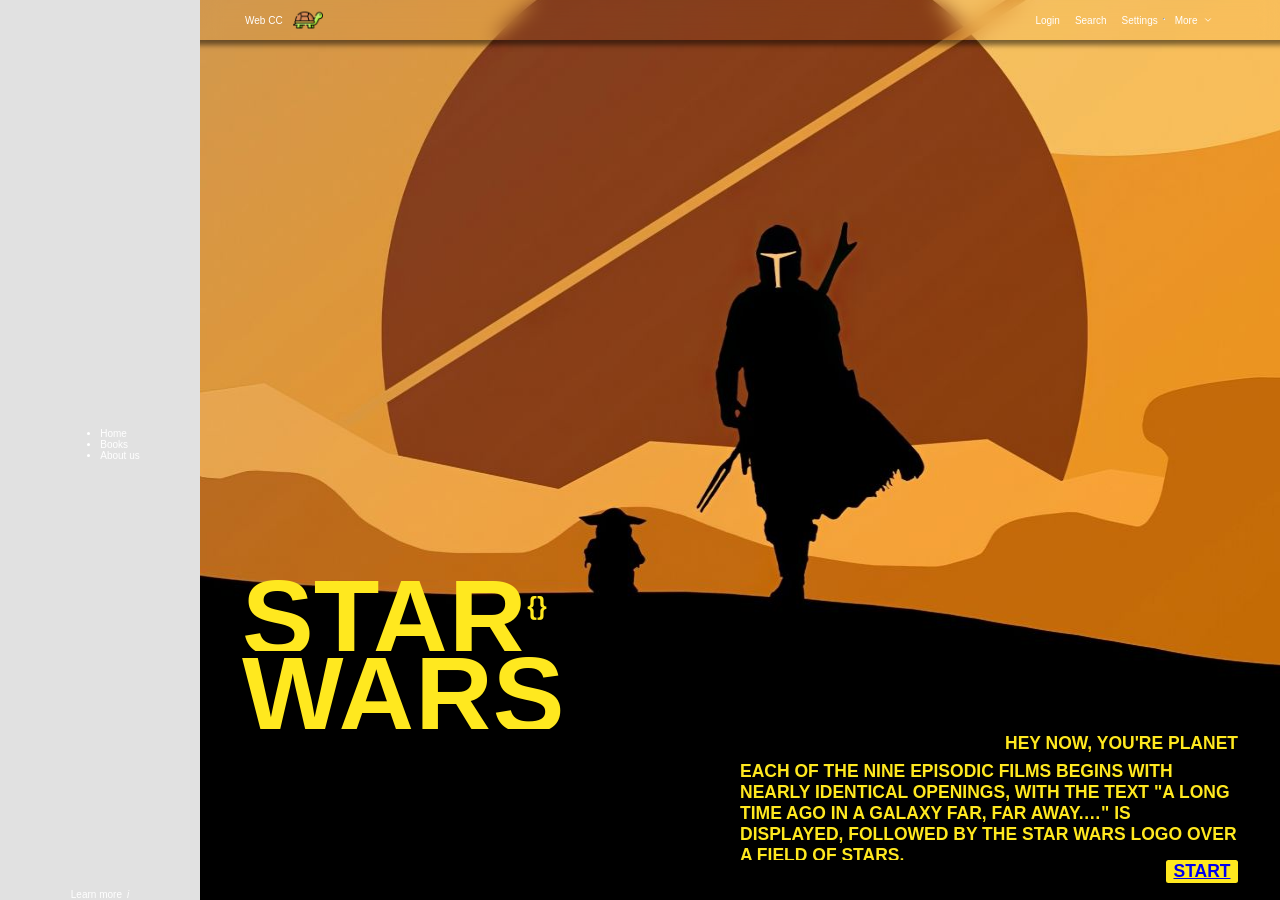
==== commit f9d27bdf: "fixing layout, init marquee" ====
--- a/abril copy/index.html
+++ b/abril copy/index.html
@@ -19,7 +19,7 @@
     <link rel="stylesheet" href="assets/css/forms.css">
     <link rel="stylesheet" href="assets/css/dropdown.css">
 </head>
-<body>
+<body class="body" data-theme="dark">
     <div id="page-wrapper" class="page-wrapper">
         <aside id="sidebar" class="sidebar" aria-roledescription="sidebar for the webpage">
             <div class="sidebar-header"></div>
@@ -125,12 +125,12 @@
                     </div>
                 </section>
                 <section class="snap-child bg-secondary" aria-description="section-table">
-                    <div class="app-wave">
-                        <svg data-name="Layer 1" xmlns="http://www.w3.org/2000/svg" viewBox="0 0 1200 120" preserveAspectRatio="none">
+                    <div class="app-wave primary">
+                        <svg xmlns="http://www.w3.org/2000/svg" viewBox="0 0 1200 120" preserveAspectRatio="none">
                             <path d="M321.39,56.44c58-10.79,114.16-30.13,172-41.86,82.39-16.72,168.19-17.73,250.45-.39C823.78,31,906.67,72,985.66,92.83c70.05,18.48,146.53,26.09,214.34,3V0H0V27.35A600.21,600.21,0,0,0,321.39,56.44Z" class="shape-fill"></path>
                         </svg>
                     </div>
-                    <div class="container box mx-auto">
+                    <div class="container box">
                         <h2>Responsive images with srcset</h2>
                         <img 
                         class="img-block" 
@@ -164,6 +164,11 @@
                     </div>
                 </section>
                 <section class="snap-child bg-tertiary" aria-description="section-table">
+                    <div class="app-wave secondary">
+                        <svg xmlns="http://www.w3.org/2000/svg" viewBox="0 0 1200 120" preserveAspectRatio="none">
+                            <path d="M1200 120L0 16.48 0 0 1200 0 1200 120z"></path>
+                        </svg>
+                    </div>
                     <div class="section-content">
                         <div class="text-content">
                             <h2 id="section-2" class="text-wrapper uppercase mb-0">
@@ -212,11 +217,17 @@
                                 <span>Hello</span>
                                 <span>Hello</span>
                                 <span>Hello</span>
-                                <span>Hello</span></div>
+                                <span>Hello</span>
+                            </div>
                         </div>
                     </div>   
                 </section>
-                <section class="sanp-child bg-secondary" aria-description="table-section">
+                <section class="sanp-child bg-primary" aria-description="table-section">
+                    <div class="app-wave tertiary">
+                        <svg xmlns="http://www.w3.org/2000/svg" viewBox="0 0 1200 120" preserveAspectRatio="none">
+                            <path d="M1200 120L0 16.48 0 0 1200 0 1200 120z"></path>
+                        </svg>
+                    </div>
                     <div class="container">
                         <table>
                             <thead>
@@ -303,7 +314,12 @@
                         </table>
                     </div>
                 </section>
-                <section class="snap-child bg-tertiary" aria-description="media-section">
+                <section class="snap-child bg-secondary" aria-description="media-section">
+                    <div class="app-wave primary">
+                        <svg xmlns="http://www.w3.org/2000/svg" viewBox="0 0 1200 120" preserveAspectRatio="none">
+                            <path d="M1200 0L0 0 598.97 114.72 1200 0z"></path>
+                        </svg>
+                    </div>
                     <div class="container">
                         Video demonstration
                         <video controls autoplay muted loop class="app-video">
@@ -320,6 +336,11 @@
                     </div>
                 </section>
                 <section class="snap-child bg-tertiary" aria-description="media-section">
+                    <div class="app-wave secondary">
+                        <svg xmlns="http://www.w3.org/2000/svg" viewBox="0 0 1200 120" preserveAspectRatio="none">
+                            <path d="M1200 120L0 16.48 0 0 1200 0 1200 120z"></path>
+                        </svg>
+                    </div>
                     <div class="container">
                         <form action="Hey">
                             <caption>example Form</caption>
@@ -367,7 +388,15 @@
                     </div>
                 </section>
             </main>
-            <footer id="footer"></footer>
+            <footer id="footer" class="footer bg-primary">
+                <div class="app-wave tertiary">
+                    <svg xmlns="http://www.w3.org/2000/svg" viewBox="0 0 1200 120" preserveAspectRatio="none">
+                        <path d="M0,0V46.29c47.79,22.2,103.59,32.17,158,28,70.36-5.37,136.33-33.31,206.8-37.5C438.64,32.43,512.34,53.67,583,72.05c69.27,18,138.3,24.88,209.4,13.08,36.15-6,69.85-17.84,104.45-29.34C989.49,25,1113-14.29,1200,52.47V0Z" opacity=".25" class="shape-fill"></path>
+                        <path d="M0,0V15.81C13,36.92,27.64,56.86,47.69,72.05,99.41,111.27,165,111,224.58,91.58c31.15-10.15,60.09-26.07,89.67-39.8,40.92-19,84.73-46,130.83-49.67,36.26-2.85,70.9,9.42,98.6,31.56,31.77,25.39,62.32,62,103.63,73,40.44,10.79,81.35-6.69,119.13-24.28s75.16-39,116.92-43.05c59.73-5.85,113.28,22.88,168.9,38.84,30.2,8.66,59,6.17,87.09-7.5,22.43-10.89,48-26.93,60.65-49.24V0Z" opacity=".5" class="shape-fill"></path>
+                        <path d="M0,0V5.63C149.93,59,314.09,71.32,475.83,42.57c43-7.64,84.23-20.12,127.61-26.46,59-8.63,112.48,12.24,165.56,35.4C827.93,77.22,886,95.24,951.2,90c86.53-7,172.46-45.71,248.8-84.81V0Z" class="shape-fill"></path>
+                    </svg>
+                </div>
+            </footer>
         </div>
     </div>
 </body>
--- a/abril copy/assets/css/styles.css
+++ b/abril copy/assets/css/styles.css
@@ -6,9 +6,10 @@
 ROOT ROOT ROOT ROOT ROOT
 */
 :root {
-    --container-pad: 0.75rem;
+    --container-pad: 3.75rem;
     --container-ms: 0.5rem;
     --container-me: 0.5rem;
+    --section-padding-top: 5.55rem;
     --app-gap: 0.5rem;
     --app-border: solid 0.35rem;
     --app-border-radius: 0.5rem;
@@ -65,7 +66,7 @@
     width: 100vw;
     overflow: hidden;
 }
-body.dark-theme {
+body.dark-theme, body[data-theme="dark"] {
     background-color: var(--dark);
     color: var(--light);
     --bg-primary: var(--dark);
@@ -76,6 +77,7 @@
     --color-tertiary: var(--light-3);
 }
 .container {
+    max-width: 100%;
     padding: var(--container-pad);
     margin-left: var(--container-ms);
     margin-right: var(--container-me)
@@ -100,9 +102,10 @@
 
 
 
-section {
+section:not(.hero-section) {
     position: relative;
-    border-top: 1rem solid lightgoldenrodyellow;
+    padding-top: var(--section-padding-top);
+    max-width: 100%;
 }
 section.bg-primary {
     background-color: var(--bg-primary);
--- a/abril copy/assets/css/sidebar.css
+++ b/abril copy/assets/css/sidebar.css
@@ -14,17 +14,21 @@
 
 .sidebar {
     display: none;
+    flex-direction: column;
+    justify-content: space-between;
+    align-items: center;
+    height: 100vh;
+    min-height: 100vh;
+    width: var(--sidebar-width);
+    background-color: var(--light-2);
+    flex-basis: auto;
+    flex-grow: 0;
+    flex-shrink: 0;
 }
 
 @media only screen and (min-width: 768px) {
     .sidebar {
         display: flex;
-        flex-direction: column;
-        justify-content: space-between;
-        align-items: center;
-        height: 100vh;
-        min-height: 100vh;
-        width: var(--sidebar-width);
-        background-color: var(--light-2);
+        
     }
 }
--- a/abril copy/assets/css/main.css
+++ b/abril copy/assets/css/main.css
@@ -6,9 +6,13 @@
 }
 
 .main-content {
+    width: calc(100vw - var(--sidebar-width));
     display: block;
     overflow: hidden scroll;
     height: 100vh;
+    flex-basis: auto;
+    flex-grow: 1;
+    flex-shrink: 0;
 }
 /*
 HERO HERO HERO HERO HERO
@@ -79,7 +83,7 @@
 }
 
 .hero-section .section-content .text-content {
-    align-self: start;
+    align-self: center;
 }
 
 .hero-section .section-content .media-content {
@@ -114,20 +118,26 @@
 */
 .app-wave {
     padding-bottom: var(--wave-padding-bottom);
-}
-.app-wave.primary svg, [class*='theme-light'] .app-wave.primary svg {
+    position: absolute;
+    top: 0;
+    left: 0;
+    width: 100%;
+    overflow: hidden;
+    line-height: 0;
+}
+.app-wave.primary svg {
     fill: var(--bg-primary);
 }
 
-.app-wave.secondary svg, [class*='theme-light'] .app-wave.secondary svg {
+.app-wave.secondary svg {
     fill: var(--bg-secondary);
 }
 
-.app-wave.tertiary svg, [class*='theme-light'] .app-wave.tertiary svg {
+.app-wave.tertiary svg {
     fill: var(--bg-tertiary);
 }
 
-[class*='theme-dark'] .app-wave.primary svg {
+/* [class*='theme-dark'] .app-wave.primary svg {
     fill: var(--bg-primary-dark);
 }
 
@@ -137,7 +147,7 @@
 
 [class*='theme-dark'] .app-wave.tertiary svg {
     fill: var(--bg-tertiary-dark);
-}
+} */
 /*
 ROOT ROOT ROOT ROOT ROOT
 ROOT ROOT ROOT ROOT ROOT
@@ -204,7 +214,7 @@
         margin-top: 0;
     }
     .hero-section .section-content .text-content {
-        align-self: center;
+        align-self: start;
     }
     .section-content {
         flex-direction: row;
--- a/abril copy/assets/css/footer.css
+++ b/abril copy/assets/css/footer.css
@@ -0,0 +1,3 @@
+.footer {
+    position: relative;
+}
